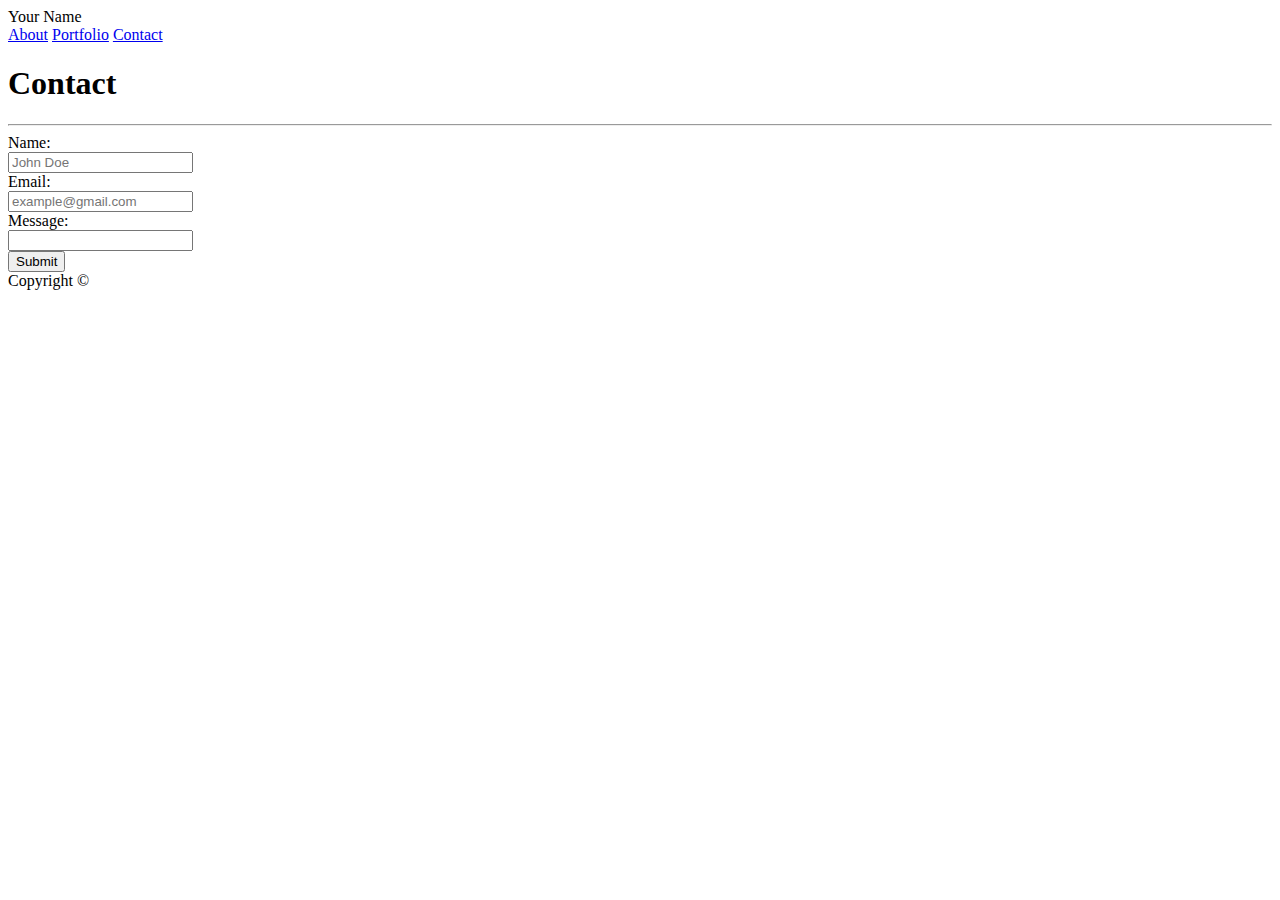
==== contact.html @ 967fa74a "modified first draft for html files" ====
<!DOCTYPE html>
<html lang="en-us">

    <head>
        <meta charset="UTF-8">
        <title>Contact</title>
        <link rel="stylesheet" type="text/css" href="assets/css/style.css">
    </head>

    <body>

        <div class="container">
            <section id="top">
                <header>Your Name</header>
                <a href="index.html">About</a>
                <a href="contact.html">Portfolio</a>
                <a href="portfolio.html">Contact</a>
            </section>

            <section id="bottom">
                <h1>Contact</h1>
                <hr>

                <form>
                    Name:<br>
                    <input type="text" name="firstname_lastname" placeholder="John Doe"><br>
                    Email:<br>
                    <input type="email" name="email" placeholder="example@gmail.com"><br>
                    Message:<br>
                    <input type="text" name="message"><br>
                    <!-- is there text limit? -->
                    <input type="submit" value="Submit" onclick="alert('Message Sent!')">
                </form>
               
            </section>

            <footer>Copyright &copy;</footer>
        </div>

    </body>
</html>
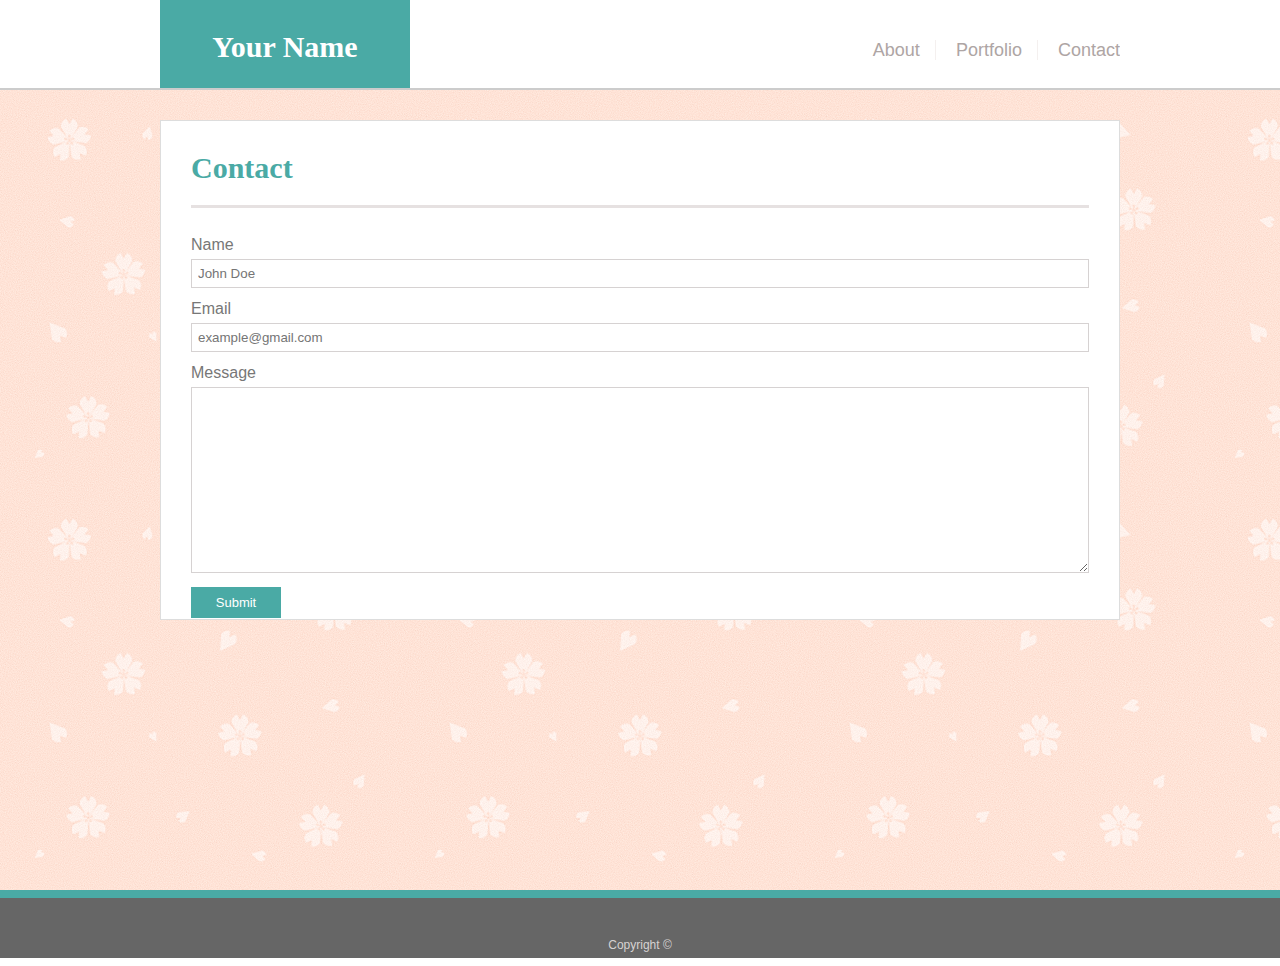
==== commit 3820da49: "added page background image & updated html & css files" ====
--- a/contact.html
+++ b/contact.html
@@ -10,31 +10,43 @@
     <body>
 
         <div class="container">
-            <section id="top">
-                <header>Your Name</header>
-                <a href="index.html">About</a>
-                <a href="contact.html">Portfolio</a>
-                <a href="portfolio.html">Contact</a>
-            </section>
 
-            <section id="bottom">
-                <h1>Contact</h1>
-                <hr>
+            <header>
+                <div class="top_content">
+                    <div class="logo">Your Name</div>
+                    <nav>
+                        <a href="index.html">About</a>
+                        <a href="portfolio.html">Portfolio</a>
+                        <a href="contact.html" id="endNav">Contact</a>
+                    </nav>
+                </div>
+            </header>
 
-                <form>
-                    Name:<br>
-                    <input type="text" name="firstname_lastname" placeholder="John Doe"><br>
-                    Email:<br>
-                    <input type="email" name="email" placeholder="example@gmail.com"><br>
-                    Message:<br>
-                    <input type="text" name="message"><br>
-                    <!-- is there text limit? -->
-                    <input type="submit" value="Submit" onclick="alert('Message Sent!')">
-                </form>
-               
-            </section>
+            <div class="backgroundIMG">
+                <section>
+                    <div class="bot_content">
+                        <h1>Contact</h1>
+                        <hr />
+    
+                        <article>
+                            <form>
+                                Name<br>
+                                <input type="text" name="firstname_lastname" placeholder="John Doe"><br>
+                                Email<br>
+                                <input type="email" name="email" placeholder="example@gmail.com"><br>
+                                <div id="msg">Message<br></div>
+                                <textarea name="message" rows="12"></textarea><br>
+                                <!-- is there text limit? -->
+                                <button type="button" onclick="alert('Message Sent!')">Submit</button>
+                            </form>
+                        </article>
+                    </div>
+                </section>
+            </div>
 
-            <footer>Copyright &copy;</footer>
+            <div id="end">
+                    <footer>Copyright &copy;</footer>
+            </div>
         </div>
 
     </body>
--- a/assets/css/style.css
+++ b/assets/css/style.css
@@ -0,0 +1,162 @@
+/* Main Page */
+* {
+    box-sizing: border-box;
+}
+.container{
+    font-family: 'Arial', 'Helvetica Neue', Helvetica, sans-serif;
+}
+/* Body Page */
+body{
+    margin-top: 0;
+    margin-right: 0;
+    margin-left: 0;
+}
+/* Header Block */
+header{
+    border-bottom: 2px solid #cccccc;
+    background-color: #ffffff;
+    height: 90px;
+}
+.top_content{
+    width: 960px;
+    margin: 0 auto;
+    overflow: auto;
+}
+.logo{
+    background-color: #4aaaa5;
+    color: #ffffff;
+    height: 88px;
+    width: 250px;
+    text-align: center;
+    font-family: 'Georgia', Times, Times New Roman, serif;
+    padding: 30px;
+    font-weight: 600;
+    font-size: 30px;
+    float: left;
+}
+nav{
+    float: right;
+    padding: 40px;
+    padding-right: 0;
+    font-size: 18px;
+}
+#endNav{
+    border: none;
+    padding-right: 0;
+}
+a{
+    color: #aea5a4;
+    border-right: 1px solid #f0eae9b9;
+    text-decoration: none;
+    padding-right: 15px;
+    padding-left: 15px;
+}
+/* Section Block */
+.backgroundIMG{
+    background-image: url(../images/sakura.png);
+    clear: both;
+    overflow: auto;
+    border-bottom: 8px solid #4aaaa5;
+}
+section{
+    width: 960px;
+    margin: 0 auto;
+    height: 800px;
+    padding-top: 30px;
+}
+.bot_content{
+    padding: 30px;
+    background-color: #ffffff;
+    border: 1px solid #dddddd;
+    height: 500px;
+}
+h1{
+    margin-top: 0;
+    color: #4aaaa5;
+    font-family: 'Georgia', Times, Times New Roman, serif;
+    font-size: 30px;
+}
+p{
+    color: #777777;
+    line-height: 1.8;
+}
+/* Article Block */
+article{
+    padding-top: 20px;
+}
+#specialP{
+    margin-top: 0;
+}
+hr{
+    height: 3px;
+    color: #e6e1e1;
+    background-color: #e6e1e1;
+    border: none;
+}
+img{
+    float: left;
+    margin-right: 25px;
+    margin-bottom: 10px;
+}
+/* Footer Block */
+footer{
+    width: 960px;
+    margin: 0 auto;
+}
+#end{
+    background-color: #666666;
+    height: 60px;
+    text-align: center;
+    color: #d6d2d2;
+    padding-top: 40px;
+    font-size: 12px;
+}
+
+/* Contact Page */
+/* Section Block */
+form{
+    color: #777777;
+}
+input{
+    margin-top: 5px;
+    margin-bottom: 12px;
+    padding: 6px;
+    width: 100%;
+    border: 1px solid #d6d2d2;
+}
+#msg{
+    margin-bottom: 5px;
+}
+textarea{
+    width: 100%;
+    border-color: #d6d2d2;
+    margin-bottom: 10px;
+}
+button{
+    background-color: #4aaaa5;
+    color: #ffffff;
+    border: none;
+    text-align: center;
+    padding: 8px;
+    width: 90px;
+    font-size: 13px;
+}
+
+/* Portfolio Page */
+#portfolioIMG{
+    width: 200px;
+    height: 150px;
+    margin-right: 30px;
+    margin-bottom: 40px;
+}
+.absolute{
+    font-family: 'Georgia', Times, Times New Roman, serif;
+    position: absolute;
+    background-color: #4aaaa5;
+    color: #ffffff;
+    margin-top: 102px;
+    width: 200px;
+    height: 42px;
+    text-align: center;
+    padding: 12px;
+}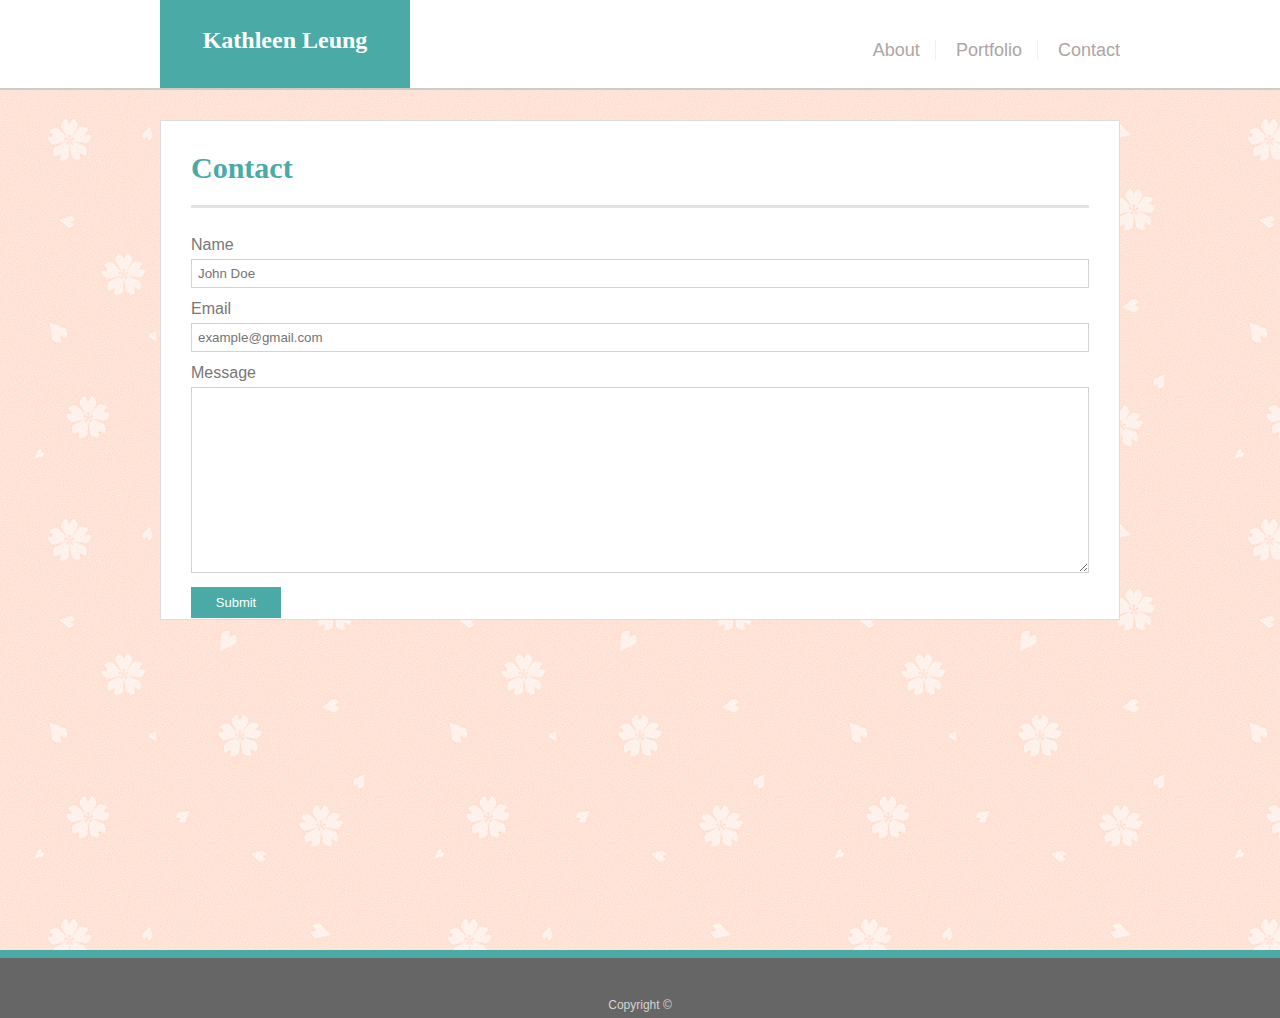
==== commit 9ff33d0d: "deleted dog profile and changed to my own personal content" ====
--- a/contact.html
+++ b/contact.html
@@ -13,7 +13,7 @@
 
             <header>
                 <div class="top_content">
-                    <div class="logo">Your Name</div>
+                    <div class="logo">Kathleen Leung</div>
                     <nav>
                         <a href="index.html">About</a>
                         <a href="portfolio.html">Portfolio</a>
@@ -24,7 +24,7 @@
 
             <div class="backgroundIMG">
                 <section>
-                    <div class="bot_content">
+                    <div class="bot_content" id="contentBot">
                         <h1>Contact</h1>
                         <hr />
     
--- a/assets/css/style.css
+++ b/assets/css/style.css
@@ -10,6 +10,7 @@
     margin-top: 0;
     margin-right: 0;
     margin-left: 0;
+    margin-bottom: 0;
 }
 /* Header Block */
 header{
@@ -29,9 +30,9 @@
     width: 250px;
     text-align: center;
     font-family: 'Georgia', Times, Times New Roman, serif;
-    padding: 30px;
+    padding: 27px;
     font-weight: 600;
-    font-size: 30px;
+    font-size: 24px;
     float: left;
 }
 nav{
@@ -61,14 +62,14 @@
 section{
     width: 960px;
     margin: 0 auto;
-    height: 800px;
+    height: 860px;
     padding-top: 30px;
 }
 .bot_content{
     padding: 30px;
     background-color: #ffffff;
     border: 1px solid #dddddd;
-    height: 500px;
+    height: 590px;
 }
 h1{
     margin-top: 0;
@@ -141,22 +142,37 @@
     width: 90px;
     font-size: 13px;
 }
-
+#contentBot{
+    height: 500px;
+}
 /* Portfolio Page */
-#portfolioIMG{
-    width: 200px;
-    height: 150px;
-    margin-right: 30px;
-    margin-bottom: 40px;
+.portfolioIMG{
+    width: 230px;
+    height: 170px;
+    margin-right: 40px;
+    margin-bottom: 45px;
 }
 .absolute{
     font-family: 'Georgia', Times, Times New Roman, serif;
     position: absolute;
     background-color: #4aaaa5;
     color: #ffffff;
-    margin-top: 102px;
-    width: 200px;
+    margin-top: 119px;
+    width: 230px;
     height: 42px;
     text-align: center;
     padding: 12px;
+}
+.relative{
+    float: left;
+    position: relative;
+}
+#portfolioArt{
+    padding-top: 30px;
+}
+#portfolioBot{
+    height: 800px;
+}
+.row{
+    clear: both;
 }